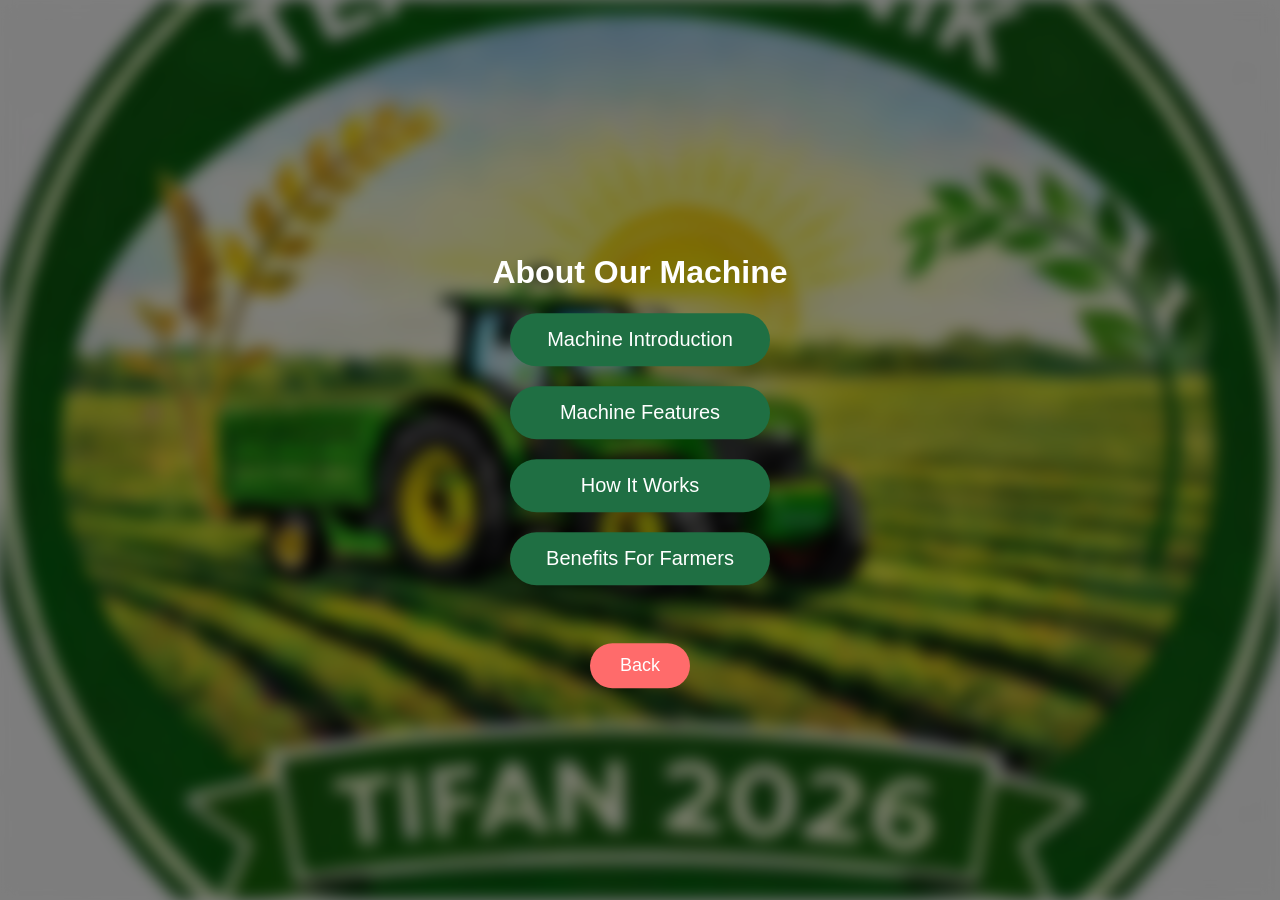
==== about.html @ 9a76f8c5 "Add files via upload" ====
<!DOCTYPE html>
<html lang="en">
<head>
<meta charset="UTF-8">
<meta name="viewport" content="width=device-width, initial-scale=1.0">
<title>About Our Machine</title>
<link rel="stylesheet" href="style.css">

<style>

.info-box{
display:none;
margin-top:25px;
padding:30px;
border-radius:20px;
max-width:750px;
margin:auto;
color:white;
background:rgba(255,255,255,0.15);
backdrop-filter:blur(10px);
border:1px solid rgba(255,255,255,0.3);
box-shadow:0 10px 25px rgba(0,0,0,0.5);
}

</style>

</head>

<body>

<div class="hero">
<div class="overlay"></div>

<div class="content">

<h1 id="title">About Our Machine</h1>

<div class="menu-buttons">

<button id="btnIntro" onclick="showIntro()">Machine Introduction</button>

<button id="btnFeatures" onclick="showFeatures()">Machine Features</button>

<button id="btnWorks" onclick="showWorks()">How It Works</button>

<button id="btnBenefits" onclick="showBenefits()">Benefits For Farmers</button>

</div>

<div class="info-box" id="infoBox">

<h2 id="infoTitle"></h2>

<p id="infoText"></p>

</div>

<br>

<button class="back-btn" onclick="goBack()" id="mainBack">Back</button>

</div>
</div>

<script>

let lang = localStorage.getItem("lang") || "english";

window.onload=function(){

const title=document.getElementById("title");

const intro=document.getElementById("btnIntro");
const features=document.getElementById("btnFeatures");
const works=document.getElementById("btnWorks");
const benefits=document.getElementById("btnBenefits");

const back=document.getElementById("mainBack");

if(lang==="marathi"){

title.innerText="मशीन बद्दल";

intro.innerText="मशीन परिचय";
features.innerText="मशीन वैशिष्ट्ये";
works.innerText="मशीन कशी काम करते";
benefits.innerText="शेतकऱ्यांसाठी फायदे";

back.innerText="मेनू वर जा";

}

else if(lang==="hindi"){

title.innerText="मशीन के बारे में";

intro.innerText="मशीन परिचय";
features.innerText="मशीन की विशेषताएँ";
works.innerText="मशीन कैसे काम करती है";
benefits.innerText="किसानों के लिए लाभ";

back.innerText="मेनू पर जाएँ";

}

}



function showIntro(){

document.getElementById("infoBox").style.display="block";

if(lang==="marathi"){

document.getElementById("infoTitle").innerText="मशीन परिचय";

document.getElementById("infoText").innerText=
"ही मशीन भाज्यांची लागवड स्वयंचलितपणे करण्यासाठी तयार केलेली मल्टी व्हेजिटेबल ट्रान्सप्लांटर मशीन आहे.";

}

else if(lang==="hindi"){

document.getElementById("infoTitle").innerText="मशीन परिचय";

document.getElementById("infoText").innerText=
"यह मशीन सब्जियों की रोपाई को स्वचालित बनाने के लिए बनाई गई मल्टी वेजिटेबल ट्रांसप्लांटर मशीन है।";

}

else{

document.getElementById("infoTitle").innerText="Machine Introduction";

document.getElementById("infoText").innerText=
"Our machine is a multi-vegetable transplanter designed to automate vegetable plantation.";

}

}



function showFeatures(){

document.getElementById("infoBox").style.display="block";

if(lang==="marathi"){

document.getElementById("infoTitle").innerText="मशीन वैशिष्ट्ये";

document.getElementById("infoText").innerText=
"ही मशीन टोमॅटो, वांगी यांसारख्या अनेक पिकांची लागवड करू शकते आणि रोबोटिक पिक-अँड-प्लेस प्रणाली वापरते.";

}

else if(lang==="hindi"){

document.getElementById("infoTitle").innerText="मशीन की विशेषताएँ";

document.getElementById("infoText").innerText=
"यह मशीन टमाटर, बैंगन जैसे कई फसलों की रोपाई कर सकती है और रोबोटिक पिक एंड प्लेस प्रणाली का उपयोग करती है।";

}

else{

document.getElementById("infoTitle").innerText="Machine Features";

document.getElementById("infoText").innerText=
"Multi crop transplanting, robotic pick and place arm, automated conveyor system and electronic control.";

}

}



function showWorks(){

document.getElementById("infoBox").style.display="block";

if(lang==="marathi"){

document.getElementById("infoTitle").innerText="मशीन कशी काम करते";

document.getElementById("infoText").innerText=
"ट्रे कन्व्हेयर रोपे पुढे आणतो, रोबोटिक आर्म रोपे उचलतो आणि तयार केलेल्या खड्ड्यांमध्ये टाकतो.";

}

else if(lang==="hindi"){

document.getElementById("infoTitle").innerText="मशीन कैसे काम करती है";

document.getElementById("infoText").innerText=
"कन्वेयर ट्रे पौधों को आगे लाता है और रोबोटिक आर्म उन्हें मिट्टी के गड्ढों में डालता है।";

}

else{

document.getElementById("infoTitle").innerText="How It Works";

document.getElementById("infoText").innerText=
"The conveyor moves trays, robotic arm picks saplings and drops them into soil holes.";

}

}



function showBenefits(){

document.getElementById("infoBox").style.display="block";

if(lang==="marathi"){

document.getElementById("infoTitle").innerText="शेतकऱ्यांसाठी फायदे";

document.getElementById("infoText").innerText=
"ही मशीन मजुरी कमी करते, लागवडीचा वेग वाढवते आणि शेतीची उत्पादकता वाढवते.";

}

else if(lang==="hindi"){

document.getElementById("infoTitle").innerText="किसानों के लिए लाभ";

document.getElementById("infoText").innerText=
"यह मशीन श्रम कम करती है, रोपाई की गति बढ़ाती है और खेती की उत्पादकता बढ़ाती है।";

}

else{

document.getElementById("infoTitle").innerText="Benefits For Farmers";

document.getElementById("infoText").innerText=
"Reduces labour requirement, increases planting speed and improves productivity.";

}

}



function goBack(){

window.location.href="menu.html";

}

</script>

</body>
</html>
---- style.css ----
body{
margin:0;
font-family:Arial;
}

.hero{
position:relative;
height:100vh;
overflow:hidden;
}

.hero::before{
content:"";
position:absolute;
top:0;
left:0;
width:100%;
height:100%;
background-image:url("karnik-logo.jpg");
background-size:cover;
background-position:center;
filter:blur(8px);
z-index:1;
}

.overlay{
position:absolute;
top:0;
left:0;
width:100%;
height:100%;
background:rgba(0,0,0,0.5);
z-index:2;
}

.content{
position:relative;
z-index:3;
top:50%;
left:50%;
transform:translate(-50%,-50%);
text-align:center;
color:white;
width:90%;
}

.logo{
width:150px;
height:150px;
border-radius:50%;
border:4px solid white;
margin-bottom:20px;
}

.buttons button{
padding:12px 25px;
margin:10px;
font-size:18px;
border:none;
border-radius:25px;
background:#1f6f43;
color:white;
cursor:pointer;
}

.menu-buttons button{
display:block;
width:260px;
margin:20px auto;
padding:15px;
font-size:20px;
border:none;
border-radius:30px;
background:#1f6f43;
color:white;
cursor:pointer;
}

button:hover{
background:#2fa463;
transform:scale(1.05);
}

.about-box{
background:white;
color:black;
padding:20px;
border-radius:15px;
max-width:600px;
margin:auto;
}
.back-btn{
margin-top:20px;
padding:12px 30px;
font-size:18px;
border:none;
border-radius:25px;
background:#ff6b6b;
color:white;
cursor:pointer;
}

.back-btn:hover{
background:#ff4c4c;
transform:scale(1.05);
}
/* -------- MOBILE RESPONSIVE -------- */

@media (max-width: 768px){

h1{
font-size:30px;
}

.menu-buttons button{
width:90%;
font-size:16px;
padding:12px;
}

.chat-box{
width:90%;
}

input{
width:60%;
}

.content{
padding:10px;
}

.logo{
width:100px;
height:100px;
}

}
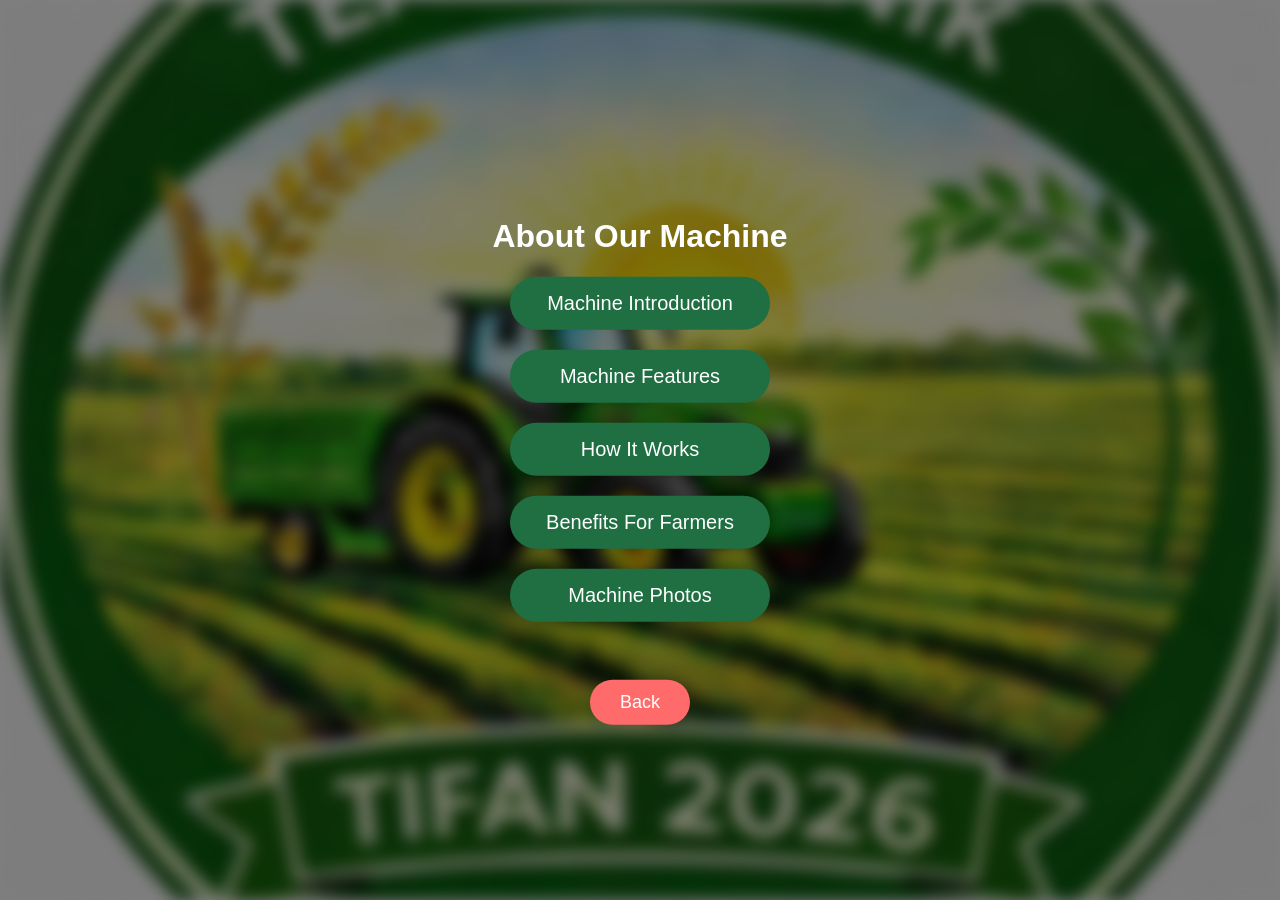
==== commit bf47398f: "Add files via upload" ====
--- a/about.html
+++ b/about.html
@@ -13,7 +13,7 @@
 margin-top:25px;
 padding:30px;
 border-radius:20px;
-max-width:750px;
+max-width:800px;
 margin:auto;
 color:white;
 background:rgba(255,255,255,0.15);
@@ -22,6 +22,25 @@
 box-shadow:0 10px 25px rgba(0,0,0,0.5);
 }
 
+.gallery{
+display:flex;
+flex-wrap:wrap;
+justify-content:center;
+}
+
+.machine-img{
+width:100%;
+max-width:250px;
+margin:10px;
+border-radius:15px;
+box-shadow:0 5px 15px rgba(0,0,0,0.5);
+}
+
+.machine-img:hover{
+transform:scale(1.05);
+transition:0.3s;
+}
+
 </style>
 
 </head>
@@ -45,13 +64,15 @@
 
 <button id="btnBenefits" onclick="showBenefits()">Benefits For Farmers</button>
 
+<button id="btnPhotos" onclick="showPhotos()">Machine Photos</button>
+
 </div>
 
 <div class="info-box" id="infoBox">
 
 <h2 id="infoTitle"></h2>
 
-<p id="infoText"></p>
+<div id="infoText"></div>
 
 </div>
 
@@ -74,8 +95,11 @@
 const features=document.getElementById("btnFeatures");
 const works=document.getElementById("btnWorks");
 const benefits=document.getElementById("btnBenefits");
+const photos=document.getElementById("btnPhotos");
 
 const back=document.getElementById("mainBack");
+
+/* -------- LANGUAGE SET -------- */
 
 if(lang==="marathi"){
 
@@ -85,6 +109,7 @@
 features.innerText="मशीन वैशिष्ट्ये";
 works.innerText="मशीन कशी काम करते";
 benefits.innerText="शेतकऱ्यांसाठी फायदे";
+photos.innerText="मशीन फोटो";
 
 back.innerText="मेनू वर जा";
 
@@ -98,6 +123,7 @@
 features.innerText="मशीन की विशेषताएँ";
 works.innerText="मशीन कैसे काम करती है";
 benefits.innerText="किसानों के लिए लाभ";
+photos.innerText="मशीन के फोटो";
 
 back.innerText="मेनू पर जाएँ";
 
@@ -105,155 +131,108 @@
 
 }
 
-
+/* -------- FUNCTIONS -------- */
 
 function showIntro(){
-
-document.getElementById("infoBox").style.display="block";
-
-if(lang==="marathi"){
-
-document.getElementById("infoTitle").innerText="मशीन परिचय";
-
-document.getElementById("infoText").innerText=
-"ही मशीन भाज्यांची लागवड स्वयंचलितपणे करण्यासाठी तयार केलेली मल्टी व्हेजिटेबल ट्रान्सप्लांटर मशीन आहे.";
-
-}
-
-else if(lang==="hindi"){
-
-document.getElementById("infoTitle").innerText="मशीन परिचय";
-
-document.getElementById("infoText").innerText=
-"यह मशीन सब्जियों की रोपाई को स्वचालित बनाने के लिए बनाई गई मल्टी वेजिटेबल ट्रांसप्लांटर मशीन है।";
-
-}
-
-else{
-
-document.getElementById("infoTitle").innerText="Machine Introduction";
-
-document.getElementById("infoText").innerText=
-"Our machine is a multi-vegetable transplanter designed to automate vegetable plantation.";
-
-}
-
-}
-
-
+document.getElementById("infoBox").style.display="block";
+
+if(lang==="marathi"){
+setData("मशीन परिचय","ही मशीन भाज्यांची स्वयंचलित लागवड करते.");
+}
+else if(lang==="hindi"){
+setData("मशीन परिचय","यह मशीन सब्जियों की स्वचालित रोपाई करती है।");
+}
+else{
+setData("Machine Introduction","This machine is a multi vegetable transplanter.");
+}
+}
 
 function showFeatures(){
-
-document.getElementById("infoBox").style.display="block";
-
-if(lang==="marathi"){
-
-document.getElementById("infoTitle").innerText="मशीन वैशिष्ट्ये";
-
-document.getElementById("infoText").innerText=
-"ही मशीन टोमॅटो, वांगी यांसारख्या अनेक पिकांची लागवड करू शकते आणि रोबोटिक पिक-अँड-प्लेस प्रणाली वापरते.";
-
-}
-
-else if(lang==="hindi"){
-
-document.getElementById("infoTitle").innerText="मशीन की विशेषताएँ";
-
-document.getElementById("infoText").innerText=
-"यह मशीन टमाटर, बैंगन जैसे कई फसलों की रोपाई कर सकती है और रोबोटिक पिक एंड प्लेस प्रणाली का उपयोग करती है।";
-
-}
-
-else{
-
-document.getElementById("infoTitle").innerText="Machine Features";
-
-document.getElementById("infoText").innerText=
-"Multi crop transplanting, robotic pick and place arm, automated conveyor system and electronic control.";
-
-}
-
-}
-
-
+document.getElementById("infoBox").style.display="block";
+
+if(lang==="marathi"){
+setData("मशीन वैशिष्ट्ये","रोबोटिक आर्म, कन्व्हेयर सिस्टीम आणि बॅटरी सिस्टम आहे.");
+}
+else if(lang==="hindi"){
+setData("मशीन की विशेषताएँ","रोबोटिक आर्म और कन्वेयर सिस्टम शामिल है।");
+}
+else{
+setData("Machine Features","Robotic arm, conveyor system and battery system.");
+}
+}
 
 function showWorks(){
-
-document.getElementById("infoBox").style.display="block";
-
-if(lang==="marathi"){
-
-document.getElementById("infoTitle").innerText="मशीन कशी काम करते";
-
-document.getElementById("infoText").innerText=
-"ट्रे कन्व्हेयर रोपे पुढे आणतो, रोबोटिक आर्म रोपे उचलतो आणि तयार केलेल्या खड्ड्यांमध्ये टाकतो.";
-
-}
-
-else if(lang==="hindi"){
-
-document.getElementById("infoTitle").innerText="मशीन कैसे काम करती है";
-
-document.getElementById("infoText").innerText=
-"कन्वेयर ट्रे पौधों को आगे लाता है और रोबोटिक आर्म उन्हें मिट्टी के गड्ढों में डालता है।";
-
-}
-
-else{
-
-document.getElementById("infoTitle").innerText="How It Works";
-
-document.getElementById("infoText").innerText=
-"The conveyor moves trays, robotic arm picks saplings and drops them into soil holes.";
-
-}
-
-}
-
-
+document.getElementById("infoBox").style.display="block";
+
+if(lang==="marathi"){
+setData("मशीन कशी काम करते","कन्व्हेयर रोपे पुढे आणतो आणि रोबोटिक आर्म लागवड करतो.");
+}
+else if(lang==="hindi"){
+setData("मशीन कैसे काम करती है","कन्वेयर पौधों को आगे लाता है और रोबोटिक आर्म रोपाई करता है।");
+}
+else{
+setData("How It Works","Conveyor moves trays and robotic arm plants saplings.");
+}
+}
 
 function showBenefits(){
-
-document.getElementById("infoBox").style.display="block";
-
-if(lang==="marathi"){
-
-document.getElementById("infoTitle").innerText="शेतकऱ्यांसाठी फायदे";
-
-document.getElementById("infoText").innerText=
-"ही मशीन मजुरी कमी करते, लागवडीचा वेग वाढवते आणि शेतीची उत्पादकता वाढवते.";
-
-}
-
-else if(lang==="hindi"){
-
-document.getElementById("infoTitle").innerText="किसानों के लिए लाभ";
-
-document.getElementById("infoText").innerText=
-"यह मशीन श्रम कम करती है, रोपाई की गति बढ़ाती है और खेती की उत्पादकता बढ़ाती है।";
-
-}
-
-else{
-
-document.getElementById("infoTitle").innerText="Benefits For Farmers";
-
-document.getElementById("infoText").innerText=
-"Reduces labour requirement, increases planting speed and improves productivity.";
-
-}
-
-}
-
-
+document.getElementById("infoBox").style.display="block";
+
+if(lang==="marathi"){
+setData("शेतकऱ्यांसाठी फायदे","मजुरी कमी होते आणि उत्पादन वाढते.");
+}
+else if(lang==="hindi"){
+setData("किसानों के लिए लाभ","यह मशीन श्रम कम करती है और उत्पादन बढ़ाती है।");
+}
+else{
+setData("Benefits For Farmers","Reduces labour and increases productivity.");
+}
+}
+
+/* -------- PHOTOS -------- */
+
+function showPhotos(){
+
+document.getElementById("infoBox").style.display="block";
+
+if(lang==="marathi"){
+setPhotos("मशीन फोटो");
+}
+else if(lang==="hindi"){
+setPhotos("मशीन के फोटो");
+}
+else{
+setPhotos("Machine Photos");
+}
+
+}
+
+/* -------- HELPER FUNCTIONS -------- */
+
+function setData(title,text){
+document.getElementById("infoTitle").innerText=title;
+document.getElementById("infoText").innerText=text;
+}
+
+function setPhotos(title){
+document.getElementById("infoTitle").innerText=title;
+
+document.getElementById("infoText").innerHTML=`
+
+<div class="gallery">
+<img src="images/machine1.jpg" class="machine-img">
+<img src="images/machine2.jpg" class="machine-img">
+<img src="images/machine3.jpg" class="machine-img">
+</div>
+
+`;
+}
 
 function goBack(){
-
 window.location.href="menu.html";
-
 }
 
 </script>
 
 </body>
-</html>+</html>
